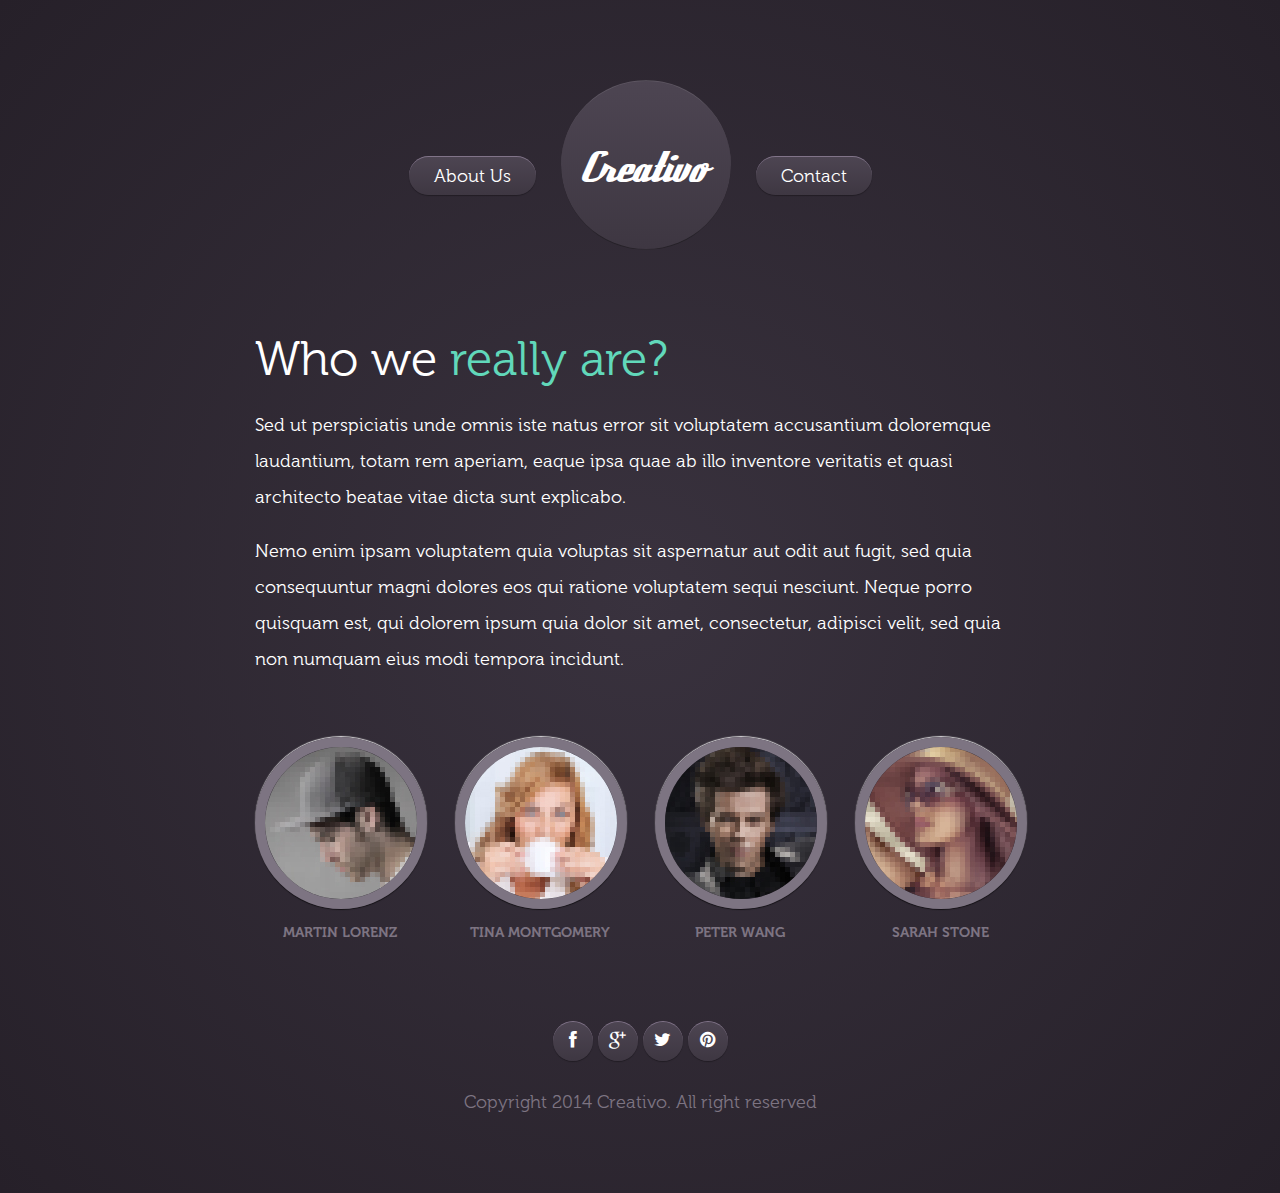
==== about.html @ 9d345a1b "first commit" ====
<!DOCTYPE html>
<html lang="en">
	<head>
		<meta charset="UTF-8">
		<meta http-equiv="X-UA-Compatible" content="IE=edge">
		<meta name="viewport" content="width=device-width, initial-scale=1.0,maximum-scale=1">
		
		<title>Creativo</title>

		<!-- Loading third party fonts -->
		<link href="fonts/font-awesome.min.css" rel="stylesheet" type="text/css">

		<!-- Loading main css file -->
		<link rel="stylesheet" href="style.css">
		
		<!--[if lt IE 9]>
		<script src="js/ie-support/html5.js"></script>
		<script src="js/ie-support/respond.js"></script>
		<![endif]-->

	</head>


	<body>
		
		<div class="site-content">
			
			<header class="site-header">
				<div class="container shrinked">
					<a href="about.html" class="button">About Us</a>
					<h1 class="logo"><a href="index.html">Creativo</a></h1>
					<a href="contact.html" class="button">Contact</a>
				</div>	<!-- .container -->
			</header> <!-- .site-header -->

			<main class="main-content">
				<div class="container shrinked">
					<h1 class="section-title">Who we <span>really are?</span></h1>

					<div class="entry-content">
						<p>Sed ut perspiciatis unde omnis iste natus error sit voluptatem accusantium doloremque laudantium, totam rem aperiam, eaque ipsa quae ab illo inventore veritatis et quasi architecto beatae vitae dicta sunt explicabo.</p> 

						<p>Nemo enim ipsam voluptatem quia voluptas sit aspernatur aut odit aut fugit, sed quia consequuntur magni dolores eos qui ratione voluptatem sequi nesciunt. Neque porro quisquam est, qui dolorem ipsum quia dolor sit amet, consectetur, adipisci velit, sed quia non numquam eius modi tempora incidunt.</p>
					</div>

					<div class="team-section row">
						<div class="team">
							<img src="dummy/team-1.jpg" alt="Martin Lorenz" class="team-image">
							<h2 class="team-name">Martin Lorenz</h2>
						</div>
						<div class="team">
							<img src="dummy/team-2.jpg" alt="Tina Montgomery" class="team-image">
							<h2 class="team-name">Tina Montgomery</h2>
						</div>
						<div class="team">
							<img src="dummy/team-3.jpg" alt="Peter Wang" class="team-image">
							<h2 class="team-name">Peter Wang</h2>
						</div>
						<div class="team">
							<img src="dummy/team-4.jpg" alt="Sarah Stone" class="team-image">
							<h2 class="team-name">Sarah Stone</h2>
						</div>
					</div>

				</div>	<!-- .container -->
			</main> <!-- .main-content -->

			<footer class="site-footer">
				<div class="container shrinked">
					
					<div class="social-links">
						<a href="#"><i class="fa fa-facebook"></i></a>
						<a href="#"><i class="fa fa-google-plus"></i></a>
						<a href="#"><i class="fa fa-twitter"></i></a>
						<a href="#"><i class="fa fa-pinterest"></i></a>
					</div> <!-- .social-links -->

					<div class="colophon">Copyright 2014 Creativo. All right reserved</div>

				</div>	<!-- .container -->
			</footer> <!-- .site-footer -->

		</div>

		<script src="js/jquery-1.11.1.min.js"></script>
		<script src="js/plugins.js"></script>
		<script src="js/app.js"></script>
		
	</body>

</html>
---- style.css ----
/*!
 * Project_Name: Creativo
 * Author: Themezy
 * Email: support@themezy.com
 * Url: http://themezy.com
 */
/*=========================================== 
 * Importing CSS Libraries
 *===========================================*/
article,
aside,
details,
figcaption,
figure,
footer,
header,
hgroup,
nav,
section,
summary {
  display: block; }

audio,
canvas,
video {
  display: inline-block; }

audio:not([controls]) {
  display: none;
  height: 0; }

[hidden], template {
  display: none; }

html {
  background: #fff;
  color: #000;
  -webkit-text-size-adjust: 100%;
  -ms-text-size-adjust: 100%; }

html,
button,
input,
select,
textarea {
  font-family: sans-serif; }

body {
  margin: 0; }

a {
  background: transparent; }
  a:focus {
    outline: thin dotted; }
  a:hover, a:active {
    outline: 0; }

h1 {
  font-size: 2em;
  margin: 0.67em 0; }

h2 {
  font-size: 1.5em;
  margin: 0.83em 0; }

h3 {
  font-size: 1.17em;
  margin: 1em 0; }

h4 {
  font-size: 1em;
  margin: 1.33em 0; }

h5 {
  font-size: 0.83em;
  margin: 1.67em 0; }

h6 {
  font-size: 0.75em;
  margin: 2.33em 0; }

abbr[title] {
  border-bottom: 1px dotted; }

b,
strong {
  font-weight: bold; }

dfn {
  font-style: italic; }

mark {
  background: #ff0;
  color: #000; }

code,
kbd,
pre,
samp {
  font-family: monospace, serif;
  font-size: 1em; }

pre {
  white-space: pre;
  white-space: pre-wrap;
  word-wrap: break-word; }

q {
  quotes: "\201C" "\201D" "\2018" "\2019"; }

q:before,
q:after {
  content: '';
  content: none; }

small {
  font-size: 80%; }

sub,
sup {
  font-size: 75%;
  line-height: 0;
  position: relative;
  vertical-align: baseline; }

sup {
  top: -0.5em; }

sub {
  bottom: -0.25em; }

img {
  border: 0; }

svg:not(:root) {
  overflow: hidden; }

figure {
  margin: 0; }

fieldset {
  border: 1px solid #c0c0c0;
  margin: 0 2px;
  padding: 0.35em 0.625em 0.75em; }

legend {
  border: 0;
  padding: 0;
  white-space: normal; }

button,
input,
select,
textarea {
  font-family: inherit;
  font-size: 100%;
  margin: 0;
  vertical-align: baseline; }

button,
input {
  line-height: normal; }

button,
select {
  text-transform: none; }

button,
html input[type="button"],
input[type="reset"],
input[type="submit"] {
  -webkit-appearance: button;
  cursor: pointer; }

button[disabled],
input[disabled] {
  cursor: default; }

input[type="checkbox"],
input[type="radio"] {
  -moz-box-sizing: border-box;
       box-sizing: border-box;
  padding: 0; }

input[type="search"] {
  -webkit-appearance: textfield;
  -moz-box-sizing: content-box;
  box-sizing: content-box; }

input[type="search"]::-webkit-search-cancel-button,
input[type="search"]::-webkit-search-decoration {
  -webkit-appearance: none; }

button::-moz-focus-inner, input::-moz-focus-inner {
  border: 0;
  padding: 0; }

textarea {
  overflow: auto;
  vertical-align: top; }

table {
  border-collapse: collapse;
  border-spacing: 0; }

*, *:before, *:after {
  -moz-box-sizing: border-box;
       box-sizing: border-box; }

/*
 * Global Styles
 */
body {
  color: #fff;
  font-family: Museo, Raleway, "Open Sans", sans-serif;
  font-size: 18px;
  font-weight: 300;
  line-height: normal;
  background-image: -webkit-radial-gradient(circle, #39323e, #262029);
  background-image: radial-gradient(circle, #39323e, #262029);
  background-size: cover;
  background-atachment: fixed; }

h1, h2, h3, h4, h5, h6 {
  font-weight: 700;
  margin: 0 0 20px; }

hr {
  border: none;
  border-bottom: 1px solid #777; }

ul, ol {
  margin: 0;
  padding-left: 0; }

a {
  text-decoration: none;
  color: #61d8ba; }

address {
  font-style: normal; }

p {
  margin-top: 0; }

form input, form textarea, form select {
  outline: none;
  border: 2px solid #4c4551;
  background: #262029;
  padding: 10px 20px;
  border-radius: 30px; }
form select {
  -webkit-appearance: none;
  -moz-appearance: none;
  appearance: none; }
form textarea {
  resize: vertical; }

.center-aligned {
  text-align: center; }

.right-aligned {
  text-align: right; }

.container.shrinked {
  padding: 0 200px; }
  @media screen and (min-width: 991px) and (max-width: 1200px) {
    .container.shrinked {
      padding: 0 100px; } }
  @media screen and (max-width: 990px) {
    .container.shrinked {
      padding: 0 20px; } }

@font-face {
  font-family: "Deftone Stylus";
  font-weight: normal;
  font-style: normal;
  src: url("fonts/deftone.ttf") format("truetype"); }
@font-face {
  font-family: "Museo";
  font-weight: 300;
  font-style: normal;
  src: url("fonts/Museo300-Regular.otf"); }
@font-face {
  font-family: "Museo";
  font-weight: 500;
  font-style: normal;
  src: url("fonts/Museo500-Regular.otf"); }
@font-face {
  font-family: "Museo";
  font-weight: 700;
  font-style: normal;
  src: url("fonts/Museo700-Regular.otf"); }
/*
 * Reusable Components Style
 */
.button, form input[type="submit"], form button, form input[type="reset"] {
  display: inline-block;
  background-image: -webkit-linear-gradient(#4d4552, #3e3742);
  background-image: linear-gradient(#4d4552, #3e3742);
  padding: 8px 25px;
  border-radius: 20px;
  color: white;
  border-top: 1px solid #817489;
  box-shadow: 0 1px 1px rgba(0, 0, 0, 0.3);
  font-size: 18px;
  font-size: 1em;
  position: relative;
  z-index: 1;
  overlfow: hidden;
  border-left: none;
  border-right: none;
  border-bottom: none;
  outline: none;
  font-weight: 300;
  -webkit-transition: .3s ease;
          transition: .3s ease; }
  .button:focus, form input[type="submit"]:focus, form button:focus, form input[type="reset"]:focus {
    outline: none; }
  .button:hover, form input[type="submit"]:hover, form button:hover, form input[type="reset"]:hover, .button:focus, form input[type="submit"]:focus, form button:focus, form input[type="reset"]:focus {
    background: #61d8ba; }

.container {
  margin-right: auto;
  margin-left: auto;
  padding-left: 15px;
  padding-right: 15px;
  *zoom: 1; }
  .container:after {
    content: " ";
    clear: both;
    display: block;
    overflow: hidden;
    height: 0; }
  @media (min-width: 768px) {
    .container {
      width: 750px; } }
  @media (min-width: 992px) {
    .container {
      width: 970px; } }
  @media (min-width: 1200px) {
    .container {
      width: 1170px; } }

.container-fluid {
  margin-right: auto;
  margin-left: auto;
  padding-left: 15px;
  padding-right: 15px;
  *zoom: 1; }
  .container-fluid:after {
    content: " ";
    clear: both;
    display: block;
    overflow: hidden;
    height: 0; }

.row {
  margin-left: -15px;
  margin-right: -15px;
  *zoom: 1; }
  .row:after {
    content: " ";
    clear: both;
    display: block;
    overflow: hidden;
    height: 0; }

.col-xs-1, .col-sm-1, .col-md-1, .col-lg-1, .col-xs-2, .col-sm-2, .col-md-2, .col-lg-2, .col-xs-3, .col-sm-3, .team, .col-md-3, .col-lg-3, .col-xs-4, .col-sm-4, .col-md-4, .col-lg-4, .col-xs-5, .col-sm-5, .col-md-5, .col-lg-5, .col-xs-6, .team, .col-sm-6, .col-md-6, .col-lg-6, .col-xs-7, .col-sm-7, .col-md-7, .col-lg-7, .col-xs-8, .col-sm-8, .col-md-8, .col-lg-8, .col-xs-9, .col-sm-9, .col-md-9, .col-lg-9, .col-xs-10, .col-sm-10, .col-md-10, .col-lg-10, .col-xs-11, .col-sm-11, .col-md-11, .col-lg-11, .col-xs-12, .col-sm-12, .col-md-12, .col-lg-12 {
  position: relative;
  min-height: 1px;
  padding-left: 15px;
  padding-right: 15px; }

.col-xs-1, .col-xs-2, .col-xs-3, .col-xs-4, .col-xs-5, .col-xs-6, .team, .col-xs-7, .col-xs-8, .col-xs-9, .col-xs-10, .col-xs-11, .col-xs-12 {
  float: left; }

.col-xs-1 {
  width: 8.3333333333%; }

.col-xs-2 {
  width: 16.6666666667%; }

.col-xs-3 {
  width: 25%; }

.col-xs-4 {
  width: 33.3333333333%; }

.col-xs-5 {
  width: 41.6666666667%; }

.col-xs-6, .team {
  width: 50%; }

.col-xs-7 {
  width: 58.3333333333%; }

.col-xs-8 {
  width: 66.6666666667%; }

.col-xs-9 {
  width: 75%; }

.col-xs-10 {
  width: 83.3333333333%; }

.col-xs-11 {
  width: 91.6666666667%; }

.col-xs-12 {
  width: 100%; }

.col-xs-pull-0 {
  right: auto; }

.col-xs-pull-1 {
  right: 8.3333333333%; }

.col-xs-pull-2 {
  right: 16.6666666667%; }

.col-xs-pull-3 {
  right: 25%; }

.col-xs-pull-4 {
  right: 33.3333333333%; }

.col-xs-pull-5 {
  right: 41.6666666667%; }

.col-xs-pull-6 {
  right: 50%; }

.col-xs-pull-7 {
  right: 58.3333333333%; }

.col-xs-pull-8 {
  right: 66.6666666667%; }

.col-xs-pull-9 {
  right: 75%; }

.col-xs-pull-10 {
  right: 83.3333333333%; }

.col-xs-pull-11 {
  right: 91.6666666667%; }

.col-xs-pull-12 {
  right: 100%; }

.col-xs-push-0 {
  left: auto; }

.col-xs-push-1 {
  left: 8.3333333333%; }

.col-xs-push-2 {
  left: 16.6666666667%; }

.col-xs-push-3 {
  left: 25%; }

.col-xs-push-4 {
  left: 33.3333333333%; }

.col-xs-push-5 {
  left: 41.6666666667%; }

.col-xs-push-6 {
  left: 50%; }

.col-xs-push-7 {
  left: 58.3333333333%; }

.col-xs-push-8 {
  left: 66.6666666667%; }

.col-xs-push-9 {
  left: 75%; }

.col-xs-push-10 {
  left: 83.3333333333%; }

.col-xs-push-11 {
  left: 91.6666666667%; }

.col-xs-push-12 {
  left: 100%; }

.col-xs-offset-0 {
  margin-left: 0%; }

.col-xs-offset-1 {
  margin-left: 8.3333333333%; }

.col-xs-offset-2 {
  margin-left: 16.6666666667%; }

.col-xs-offset-3 {
  margin-left: 25%; }

.col-xs-offset-4 {
  margin-left: 33.3333333333%; }

.col-xs-offset-5 {
  margin-left: 41.6666666667%; }

.col-xs-offset-6 {
  margin-left: 50%; }

.col-xs-offset-7 {
  margin-left: 58.3333333333%; }

.col-xs-offset-8 {
  margin-left: 66.6666666667%; }

.col-xs-offset-9 {
  margin-left: 75%; }

.col-xs-offset-10 {
  margin-left: 83.3333333333%; }

.col-xs-offset-11 {
  margin-left: 91.6666666667%; }

.col-xs-offset-12 {
  margin-left: 100%; }

@media (min-width: 768px) {
  .col-sm-1, .col-sm-2, .col-sm-3, .team, .col-sm-4, .col-sm-5, .col-sm-6, .col-sm-7, .col-sm-8, .col-sm-9, .col-sm-10, .col-sm-11, .col-sm-12 {
    float: left; }

  .col-sm-1 {
    width: 8.3333333333%; }

  .col-sm-2 {
    width: 16.6666666667%; }

  .col-sm-3, .team {
    width: 25%; }

  .col-sm-4 {
    width: 33.3333333333%; }

  .col-sm-5 {
    width: 41.6666666667%; }

  .col-sm-6 {
    width: 50%; }

  .col-sm-7 {
    width: 58.3333333333%; }

  .col-sm-8 {
    width: 66.6666666667%; }

  .col-sm-9 {
    width: 75%; }

  .col-sm-10 {
    width: 83.3333333333%; }

  .col-sm-11 {
    width: 91.6666666667%; }

  .col-sm-12 {
    width: 100%; }

  .col-sm-pull-0 {
    right: auto; }

  .col-sm-pull-1 {
    right: 8.3333333333%; }

  .col-sm-pull-2 {
    right: 16.6666666667%; }

  .col-sm-pull-3 {
    right: 25%; }

  .col-sm-pull-4 {
    right: 33.3333333333%; }

  .col-sm-pull-5 {
    right: 41.6666666667%; }

  .col-sm-pull-6 {
    right: 50%; }

  .col-sm-pull-7 {
    right: 58.3333333333%; }

  .col-sm-pull-8 {
    right: 66.6666666667%; }

  .col-sm-pull-9 {
    right: 75%; }

  .col-sm-pull-10 {
    right: 83.3333333333%; }

  .col-sm-pull-11 {
    right: 91.6666666667%; }

  .col-sm-pull-12 {
    right: 100%; }

  .col-sm-push-0 {
    left: auto; }

  .col-sm-push-1 {
    left: 8.3333333333%; }

  .col-sm-push-2 {
    left: 16.6666666667%; }

  .col-sm-push-3 {
    left: 25%; }

  .col-sm-push-4 {
    left: 33.3333333333%; }

  .col-sm-push-5 {
    left: 41.6666666667%; }

  .col-sm-push-6 {
    left: 50%; }

  .col-sm-push-7 {
    left: 58.3333333333%; }

  .col-sm-push-8 {
    left: 66.6666666667%; }

  .col-sm-push-9 {
    left: 75%; }

  .col-sm-push-10 {
    left: 83.3333333333%; }

  .col-sm-push-11 {
    left: 91.6666666667%; }

  .col-sm-push-12 {
    left: 100%; }

  .col-sm-offset-0 {
    margin-left: 0%; }

  .col-sm-offset-1 {
    margin-left: 8.3333333333%; }

  .col-sm-offset-2 {
    margin-left: 16.6666666667%; }

  .col-sm-offset-3 {
    margin-left: 25%; }

  .col-sm-offset-4 {
    margin-left: 33.3333333333%; }

  .col-sm-offset-5 {
    margin-left: 41.6666666667%; }

  .col-sm-offset-6 {
    margin-left: 50%; }

  .col-sm-offset-7 {
    margin-left: 58.3333333333%; }

  .col-sm-offset-8 {
    margin-left: 66.6666666667%; }

  .col-sm-offset-9 {
    margin-left: 75%; }

  .col-sm-offset-10 {
    margin-left: 83.3333333333%; }

  .col-sm-offset-11 {
    margin-left: 91.6666666667%; }

  .col-sm-offset-12 {
    margin-left: 100%; } }
@media (min-width: 992px) {
  .col-md-1, .col-md-2, .col-md-3, .col-md-4, .col-md-5, .col-md-6, .col-md-7, .col-md-8, .col-md-9, .col-md-10, .col-md-11, .col-md-12 {
    float: left; }

  .col-md-1 {
    width: 8.3333333333%; }

  .col-md-2 {
    width: 16.6666666667%; }

  .col-md-3 {
    width: 25%; }

  .col-md-4 {
    width: 33.3333333333%; }

  .col-md-5 {
    width: 41.6666666667%; }

  .col-md-6 {
    width: 50%; }

  .col-md-7 {
    width: 58.3333333333%; }

  .col-md-8 {
    width: 66.6666666667%; }

  .col-md-9 {
    width: 75%; }

  .col-md-10 {
    width: 83.3333333333%; }

  .col-md-11 {
    width: 91.6666666667%; }

  .col-md-12 {
    width: 100%; }

  .col-md-pull-0 {
    right: auto; }

  .col-md-pull-1 {
    right: 8.3333333333%; }

  .col-md-pull-2 {
    right: 16.6666666667%; }

  .col-md-pull-3 {
    right: 25%; }

  .col-md-pull-4 {
    right: 33.3333333333%; }

  .col-md-pull-5 {
    right: 41.6666666667%; }

  .col-md-pull-6 {
    right: 50%; }

  .col-md-pull-7 {
    right: 58.3333333333%; }

  .col-md-pull-8 {
    right: 66.6666666667%; }

  .col-md-pull-9 {
    right: 75%; }

  .col-md-pull-10 {
    right: 83.3333333333%; }

  .col-md-pull-11 {
    right: 91.6666666667%; }

  .col-md-pull-12 {
    right: 100%; }

  .col-md-push-0 {
    left: auto; }

  .col-md-push-1 {
    left: 8.3333333333%; }

  .col-md-push-2 {
    left: 16.6666666667%; }

  .col-md-push-3 {
    left: 25%; }

  .col-md-push-4 {
    left: 33.3333333333%; }

  .col-md-push-5 {
    left: 41.6666666667%; }

  .col-md-push-6 {
    left: 50%; }

  .col-md-push-7 {
    left: 58.3333333333%; }

  .col-md-push-8 {
    left: 66.6666666667%; }

  .col-md-push-9 {
    left: 75%; }

  .col-md-push-10 {
    left: 83.3333333333%; }

  .col-md-push-11 {
    left: 91.6666666667%; }

  .col-md-push-12 {
    left: 100%; }

  .col-md-offset-0 {
    margin-left: 0%; }

  .col-md-offset-1 {
    margin-left: 8.3333333333%; }

  .col-md-offset-2 {
    margin-left: 16.6666666667%; }

  .col-md-offset-3 {
    margin-left: 25%; }

  .col-md-offset-4 {
    margin-left: 33.3333333333%; }

  .col-md-offset-5 {
    margin-left: 41.6666666667%; }

  .col-md-offset-6 {
    margin-left: 50%; }

  .col-md-offset-7 {
    margin-left: 58.3333333333%; }

  .col-md-offset-8 {
    margin-left: 66.6666666667%; }

  .col-md-offset-9 {
    margin-left: 75%; }

  .col-md-offset-10 {
    margin-left: 83.3333333333%; }

  .col-md-offset-11 {
    margin-left: 91.6666666667%; }

  .col-md-offset-12 {
    margin-left: 100%; } }
@media (min-width: 1200px) {
  .col-lg-1, .col-lg-2, .col-lg-3, .col-lg-4, .col-lg-5, .col-lg-6, .col-lg-7, .col-lg-8, .col-lg-9, .col-lg-10, .col-lg-11, .col-lg-12 {
    float: left; }

  .col-lg-1 {
    width: 8.3333333333%; }

  .col-lg-2 {
    width: 16.6666666667%; }

  .col-lg-3 {
    width: 25%; }

  .col-lg-4 {
    width: 33.3333333333%; }

  .col-lg-5 {
    width: 41.6666666667%; }

  .col-lg-6 {
    width: 50%; }

  .col-lg-7 {
    width: 58.3333333333%; }

  .col-lg-8 {
    width: 66.6666666667%; }

  .col-lg-9 {
    width: 75%; }

  .col-lg-10 {
    width: 83.3333333333%; }

  .col-lg-11 {
    width: 91.6666666667%; }

  .col-lg-12 {
    width: 100%; }

  .col-lg-pull-0 {
    right: auto; }

  .col-lg-pull-1 {
    right: 8.3333333333%; }

  .col-lg-pull-2 {
    right: 16.6666666667%; }

  .col-lg-pull-3 {
    right: 25%; }

  .col-lg-pull-4 {
    right: 33.3333333333%; }

  .col-lg-pull-5 {
    right: 41.6666666667%; }

  .col-lg-pull-6 {
    right: 50%; }

  .col-lg-pull-7 {
    right: 58.3333333333%; }

  .col-lg-pull-8 {
    right: 66.6666666667%; }

  .col-lg-pull-9 {
    right: 75%; }

  .col-lg-pull-10 {
    right: 83.3333333333%; }

  .col-lg-pull-11 {
    right: 91.6666666667%; }

  .col-lg-pull-12 {
    right: 100%; }

  .col-lg-push-0 {
    left: auto; }

  .col-lg-push-1 {
    left: 8.3333333333%; }

  .col-lg-push-2 {
    left: 16.6666666667%; }

  .col-lg-push-3 {
    left: 25%; }

  .col-lg-push-4 {
    left: 33.3333333333%; }

  .col-lg-push-5 {
    left: 41.6666666667%; }

  .col-lg-push-6 {
    left: 50%; }

  .col-lg-push-7 {
    left: 58.3333333333%; }

  .col-lg-push-8 {
    left: 66.6666666667%; }

  .col-lg-push-9 {
    left: 75%; }

  .col-lg-push-10 {
    left: 83.3333333333%; }

  .col-lg-push-11 {
    left: 91.6666666667%; }

  .col-lg-push-12 {
    left: 100%; }

  .col-lg-offset-0 {
    margin-left: 0%; }

  .col-lg-offset-1 {
    margin-left: 8.3333333333%; }

  .col-lg-offset-2 {
    margin-left: 16.6666666667%; }

  .col-lg-offset-3 {
    margin-left: 25%; }

  .col-lg-offset-4 {
    margin-left: 33.3333333333%; }

  .col-lg-offset-5 {
    margin-left: 41.6666666667%; }

  .col-lg-offset-6 {
    margin-left: 50%; }

  .col-lg-offset-7 {
    margin-left: 58.3333333333%; }

  .col-lg-offset-8 {
    margin-left: 66.6666666667%; }

  .col-lg-offset-9 {
    margin-left: 75%; }

  .col-lg-offset-10 {
    margin-left: 83.3333333333%; }

  .col-lg-offset-11 {
    margin-left: 91.6666666667%; }

  .col-lg-offset-12 {
    margin-left: 100%; } }
@-ms-viewport {
  width: device-width; }
.visible-xs, .visible-sm, .visible-md, .visible-lg {
  display: none !important; }

.visible-xs-block,
.visible-xs-inline,
.visible-xs-inline-block,
.visible-sm-block,
.visible-sm-inline,
.visible-sm-inline-block,
.visible-md-block,
.visible-md-inline,
.visible-md-inline-block,
.visible-lg-block,
.visible-lg-inline,
.visible-lg-inline-block {
  display: none !important; }

@media (max-width: 767px) {
  .visible-xs {
    display: block !important; }

  table.visible-xs {
    display: table; }

  tr.visible-xs {
    display: table-row !important; }

  th.visible-xs,
  td.visible-xs {
    display: table-cell !important; } }
@media (max-width: 767px) {
  .visible-xs-block {
    display: block !important; } }

@media (max-width: 767px) {
  .visible-xs-inline {
    display: inline !important; } }

@media (max-width: 767px) {
  .visible-xs-inline-block {
    display: inline-block !important; } }

@media (min-width: 768px) and (max-width: 991px) {
  .visible-sm {
    display: block !important; }

  table.visible-sm {
    display: table; }

  tr.visible-sm {
    display: table-row !important; }

  th.visible-sm,
  td.visible-sm {
    display: table-cell !important; } }
@media (min-width: 768px) and (max-width: 991px) {
  .visible-sm-block {
    display: block !important; } }

@media (min-width: 768px) and (max-width: 991px) {
  .visible-sm-inline {
    display: inline !important; } }

@media (min-width: 768px) and (max-width: 991px) {
  .visible-sm-inline-block {
    display: inline-block !important; } }

@media (min-width: 992px) and (max-width: 1199px) {
  .visible-md {
    display: block !important; }

  table.visible-md {
    display: table; }

  tr.visible-md {
    display: table-row !important; }

  th.visible-md,
  td.visible-md {
    display: table-cell !important; } }
@media (min-width: 992px) and (max-width: 1199px) {
  .visible-md-block {
    display: block !important; } }

@media (min-width: 992px) and (max-width: 1199px) {
  .visible-md-inline {
    display: inline !important; } }

@media (min-width: 992px) and (max-width: 1199px) {
  .visible-md-inline-block {
    display: inline-block !important; } }

@media (min-width: 1200px) {
  .visible-lg {
    display: block !important; }

  table.visible-lg {
    display: table; }

  tr.visible-lg {
    display: table-row !important; }

  th.visible-lg,
  td.visible-lg {
    display: table-cell !important; } }
@media (min-width: 1200px) {
  .visible-lg-block {
    display: block !important; } }

@media (min-width: 1200px) {
  .visible-lg-inline {
    display: inline !important; } }

@media (min-width: 1200px) {
  .visible-lg-inline-block {
    display: inline-block !important; } }

@media (max-width: 767px) {
  .hidden-xs {
    display: none !important; } }
@media (min-width: 768px) and (max-width: 991px) {
  .hidden-sm {
    display: none !important; } }
@media (min-width: 992px) and (max-width: 1199px) {
  .hidden-md {
    display: none !important; } }
@media (min-width: 1200px) {
  .hidden-lg {
    display: none !important; } }
.visible-print {
  display: none !important; }

@media print {
  .visible-print {
    display: block !important; }

  table.visible-print {
    display: table; }

  tr.visible-print {
    display: table-row !important; }

  th.visible-print,
  td.visible-print {
    display: table-cell !important; } }
.visible-print-block {
  display: none !important; }
  @media print {
    .visible-print-block {
      display: block !important; } }

.visible-print-inline {
  display: none !important; }
  @media print {
    .visible-print-inline {
      display: inline !important; } }

.visible-print-inline-block {
  display: none !important; }
  @media print {
    .visible-print-inline-block {
      display: inline-block !important; } }

@media print {
  .hidden-print {
    display: none !important; } }
/*
 * Header Styles
 */
.site-header {
  text-align: center;
  padding: 80px 0; }
  @media screen and (max-width: 600px) {
    .site-header a.button {
      font-size: 14px;
      font-size: 0.7777777778em; } }
  @media screen and (max-width: 600px) {
    .site-header {
      white-space: nowrap;
      padding: 50px 0; } }

.logo {
  width: 170px;
  height: 170px;
  border-radius: 50%;
  text-align: center;
  display: inline-block;
  background-color: #4d4552;
  background-image: -webkit-linear-gradient(#4d4552, #3e3742);
  background-image: linear-gradient(#4d4552, #3e3742);
  padding-top: 60px;
  margin: 0 20px;
  font-family: "Deftone Stylus", Georgia, serif;
  font-weight: normal;
  font-size: 48px;
  font-size: 2.6666666667em;
  -webkit-transition: .3s ease;
          transition: .3s ease;
  text-indent: -10px;
  border-top: 1px solid rgba(255, 255, 255, 0.1);
  border-bottom: 1px solid rgba(0, 0, 0, 0.4); }
  @media screen and (max-width: 600px) {
    .logo {
      width: 130px;
      height: 130px;
      margin: 0 10px;
      padding-top: 40px;
      font-size: 40px;
      font-size: 2.2222222222em; } }
  .logo:hover {
    box-shadow: inset 0 0 0 100px #61d8ba; }
  .logo a {
    display: block;
    color: white; }

.section-title {
  font-size: 48px;
  font-size: 2.6666666667em;
  font-weight: 300; }
  .section-title span {
    color: #61d8ba; }

.counter-wrap {
  margin: 50px -15px;
  *zoom: 1; }
  .counter-wrap:after {
    content: " ";
    clear: both;
    display: block;
    overflow: hidden;
    height: 0; }
  .counter-wrap .counter {
    width: 25%;
    padding: 0 15px;
    float: left; }
    @media screen and (max-width: 600px) {
      .counter-wrap .counter {
        padding: 0 5px; } }
  .counter-wrap .number {
    border-radius: 10px;
    background-image: -webkit-linear-gradient(#4d4552, #3e3742);
    background-image: linear-gradient(#4d4552, #3e3742);
    border-top: 1px solid #817489;
    box-shadow: 0 1px 1px rgba(0, 0, 0, 0.3);
    text-align: center;
    font-size: 90px;
    font-size: 5em;
    font-weight: 700;
    padding: 30px 0;
    margin-bottom: 20px; }
    @media screen and (max-width: 990px) {
      .counter-wrap .number {
        font-size: 70px;
        font-size: 3.8888888889em; } }
    @media screen and (max-width: 480px) {
      .counter-wrap .number {
        font-size: 40px;
        font-size: 2.2222222222em; } }
  .counter-wrap .caption {
    text-align: center;
    text-transform: uppercase;
    color: #7d7482;
    font-weight: 700;
    font-size: 14px;
    font-size: 0.7777777778em;
    text-shadow: 0 1px 1px rgba(0, 0, 0, 0.3); }

.entry-content {
  margin-bottom: 30px;
  line-height: 36px; }

.team-section {
  padding: 30px 0; }

.team {
  text-align: center;
  margin-bottom: 30px; }
  @media screen and (max-width: 480px) {
    .team {
      width: 100%; } }
  .team .team-image {
    border-radius: 50%;
    border: 10px solid #7d7482;
    box-shadow: 0 -1px 1px rgba(255, 255, 255, 0.8), 0 1px 1px rgba(0, 0, 0, 0.6);
    margin-bottom: 10px; }
  .team .team-name {
    color: #7d7482;
    font-size: 14px;
    font-size: 0.7777777778em;
    text-transform: uppercase; }

.contact-section {
  margin-bottom: 50px; }

.contact-form {
  *zoom: 1; }
  .contact-form:after {
    content: " ";
    clear: both;
    display: block;
    overflow: hidden;
    height: 0; }
  .contact-form .control {
    margin-bottom: 10px;
    position: relative; }
    .contact-form .control .fa {
      color: #7d7482;
      -webkit-transition: 0.3s ease;
              transition: 0.3s ease; }
    .contact-form .control input, .contact-form .control textarea {
      width: 100%;
      padding-left: 50px;
      color: #61d8ba;
      -webkit-transition: .3s ease;
              transition: .3s ease; }
      .contact-form .control input:focus, .contact-form .control input:hover, .contact-form .control textarea:focus, .contact-form .control textarea:hover {
        border-color: #61d8ba; }
        .contact-form .control input:focus + .fa, .contact-form .control input:hover + .fa, .contact-form .control textarea:focus + .fa, .contact-form .control textarea:hover + .fa {
          color: #61d8ba; }
    .contact-form .control textarea {
      min-height: 160px;
      resize: vertical; }
    .contact-form .control .fa {
      position: absolute;
      left: 20px;
      top: 13px; }

/*
 * Footer Styles
 */
.site-footer {
  text-align: center;
  padding-bottom: 80px; }

.subscribe-form {
  position: relative;
  margin-bottom: 70px; }
  .subscribe-form input[type="text"], .subscribe-form input[type="email"] {
    width: 100%;
    padding: 10px 100px 10px 50px;
    border: 2px solid #4c4551;
    border-radius: 25px;
    color: white;
    background-color: #262029;
    font-size: 18px;
    font-size: 1em;
    -webkit-transition: .3s ease;
            transition: .3s ease; }
    .subscribe-form input[type="text"]:focus, .subscribe-form input[type="text"]:active, .subscribe-form input[type="email"]:focus, .subscribe-form input[type="email"]:active {
      border-color: #61d8ba; }
      .subscribe-form input[type="text"]:focus ~ .fa, .subscribe-form input[type="text"]:active ~ .fa, .subscribe-form input[type="email"]:focus ~ .fa, .subscribe-form input[type="email"]:active ~ .fa {
        color: #61d8ba; }
  .subscribe-form .fa {
    position: absolute;
    left: 20px;
    top: 13px;
    color: #4c4551;
    -webkit-transition: .3s ease;
            transition: .3s ease; }
  .subscribe-form input[type="submit"] {
    position: absolute;
    top: 4px;
    bottom: 4px;
    right: 4px; }

.social-links {
  margin-bottom: 30px; }
  .social-links a {
    width: 40px;
    height: 40px;
    border-radius: 50%;
    background-image: -webkit-linear-gradient(#4d4552, #3e3742);
    background-image: linear-gradient(#4d4552, #3e3742);
    display: inline-block;
    color: white;
    border-top: 1px solid #817489;
    box-shadow: 0 1px 1px rgba(0, 0, 0, 0.3);
    padding-top: 7px;
    font-size: 18px;
    font-size: 1em;
    -webkit-transition: .3s ease;
            transition: .3s ease; }
    .social-links a:hover, .social-links a:focus {
      background: #61d8ba; }

.colophon {
  color: #7d7482; }
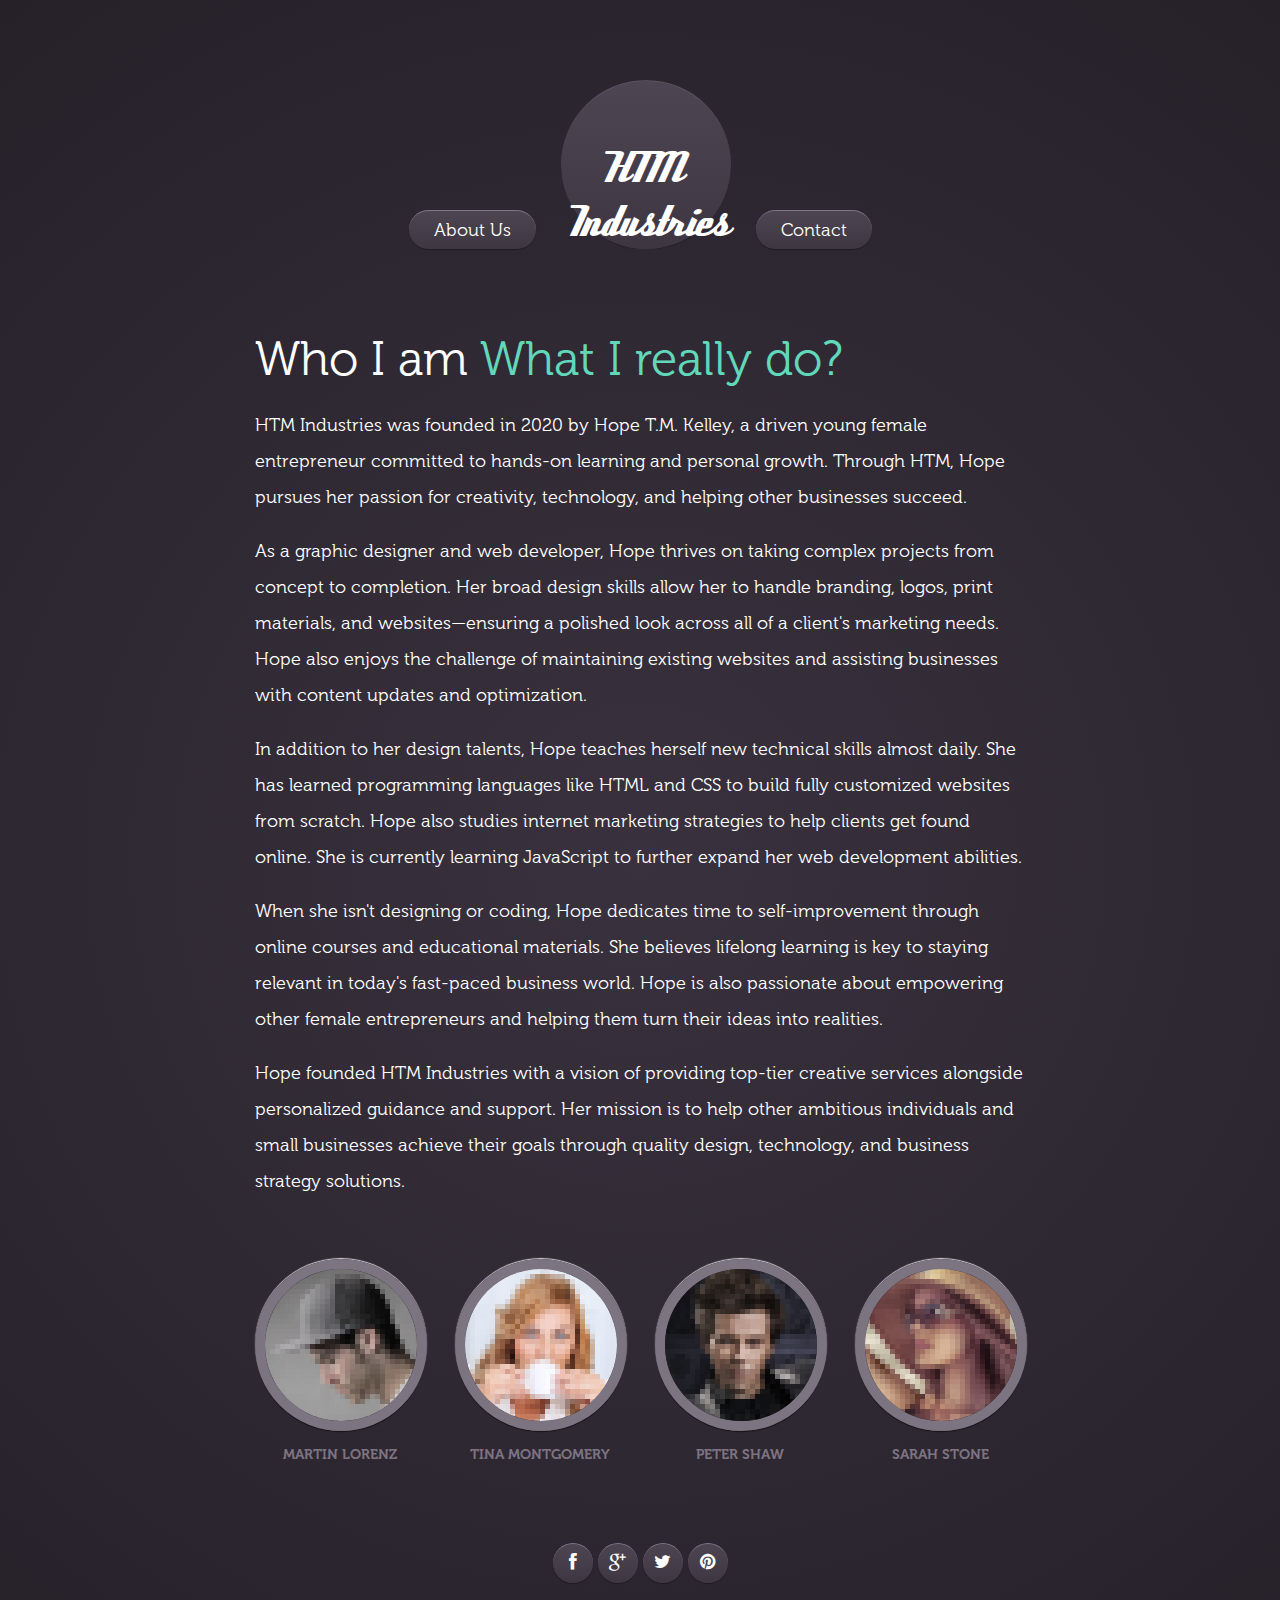
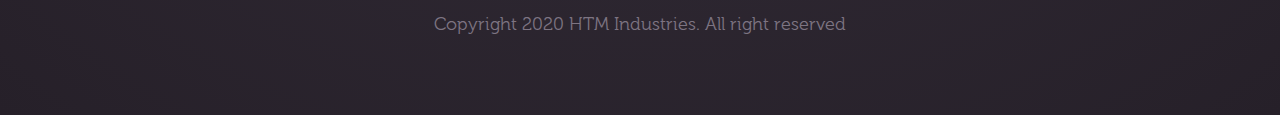
==== commit 4a064979: "Update about.html" ====
--- a/about.html
+++ b/about.html
@@ -28,20 +28,27 @@
 			<header class="site-header">
 				<div class="container shrinked">
 					<a href="about.html" class="button">About Us</a>
-					<h1 class="logo"><a href="index.html">Creativo</a></h1>
+					<h1 class="logo"><a href="index.html">HTM Industries</a></h1>
 					<a href="contact.html" class="button">Contact</a>
 				</div>	<!-- .container -->
 			</header> <!-- .site-header -->
 
 			<main class="main-content">
 				<div class="container shrinked">
-					<h1 class="section-title">Who we <span>really are?</span></h1>
+					<h1 class="section-title">Who I am <span>What I really do?</span></h1>
 
 					<div class="entry-content">
-						<p>Sed ut perspiciatis unde omnis iste natus error sit voluptatem accusantium doloremque laudantium, totam rem aperiam, eaque ipsa quae ab illo inventore veritatis et quasi architecto beatae vitae dicta sunt explicabo.</p> 
+						<p>HTM Industries was founded in 2020 by Hope T.M. Kelley, a driven young female entrepreneur committed to hands-on learning and personal growth. Through HTM, Hope pursues her passion for creativity, technology, and helping other businesses succeed.</p> 
 
-						<p>Nemo enim ipsam voluptatem quia voluptas sit aspernatur aut odit aut fugit, sed quia consequuntur magni dolores eos qui ratione voluptatem sequi nesciunt. Neque porro quisquam est, qui dolorem ipsum quia dolor sit amet, consectetur, adipisci velit, sed quia non numquam eius modi tempora incidunt.</p>
-					</div>
+						<p>As a graphic designer and web developer, Hope thrives on taking complex projects from concept to completion. Her broad design skills allow her to handle branding, logos, print materials, and websites—ensuring a polished look across all of a client's marketing needs. Hope also enjoys the challenge of maintaining existing websites and assisting businesses with content updates and optimization. </p>
+
+						<p>In addition to her design talents, Hope teaches herself new technical skills almost daily. She has learned programming languages like HTML and CSS to build fully customized websites from scratch. Hope also studies internet marketing strategies to help clients get found online. She is currently learning JavaScript to further expand her web development abilities.</p>
+
+						<p>When she isn't designing or coding, Hope dedicates time to self-improvement through online courses and educational materials. She believes lifelong learning is key to staying relevant in today's fast-paced business world. Hope is also passionate about empowering other female entrepreneurs and helping them turn their ideas into realities.</p>
+
+						<p>Hope founded HTM Industries with a vision of providing top-tier creative services alongside personalized guidance and support. Her mission is to help other ambitious individuals and small businesses achieve their goals through quality design, technology, and business strategy solutions. </p>
+					
+			</div>
 
 					<div class="team-section row">
 						<div class="team">
@@ -54,7 +61,7 @@
 						</div>
 						<div class="team">
 							<img src="dummy/team-3.jpg" alt="Peter Wang" class="team-image">
-							<h2 class="team-name">Peter Wang</h2>
+							<h2 class="team-name">Peter Shaw</h2>
 						</div>
 						<div class="team">
 							<img src="dummy/team-4.jpg" alt="Sarah Stone" class="team-image">
@@ -75,7 +82,7 @@
 						<a href="#"><i class="fa fa-pinterest"></i></a>
 					</div> <!-- .social-links -->
 
-					<div class="colophon">Copyright 2014 Creativo. All right reserved</div>
+					<div class="colophon">Copyright 2020 HTM Industries. All right reserved</div>
 
 				</div>	<!-- .container -->
 			</footer> <!-- .site-footer -->
@@ -88,4 +95,4 @@
 		
 	</body>
 
-</html>+</html>
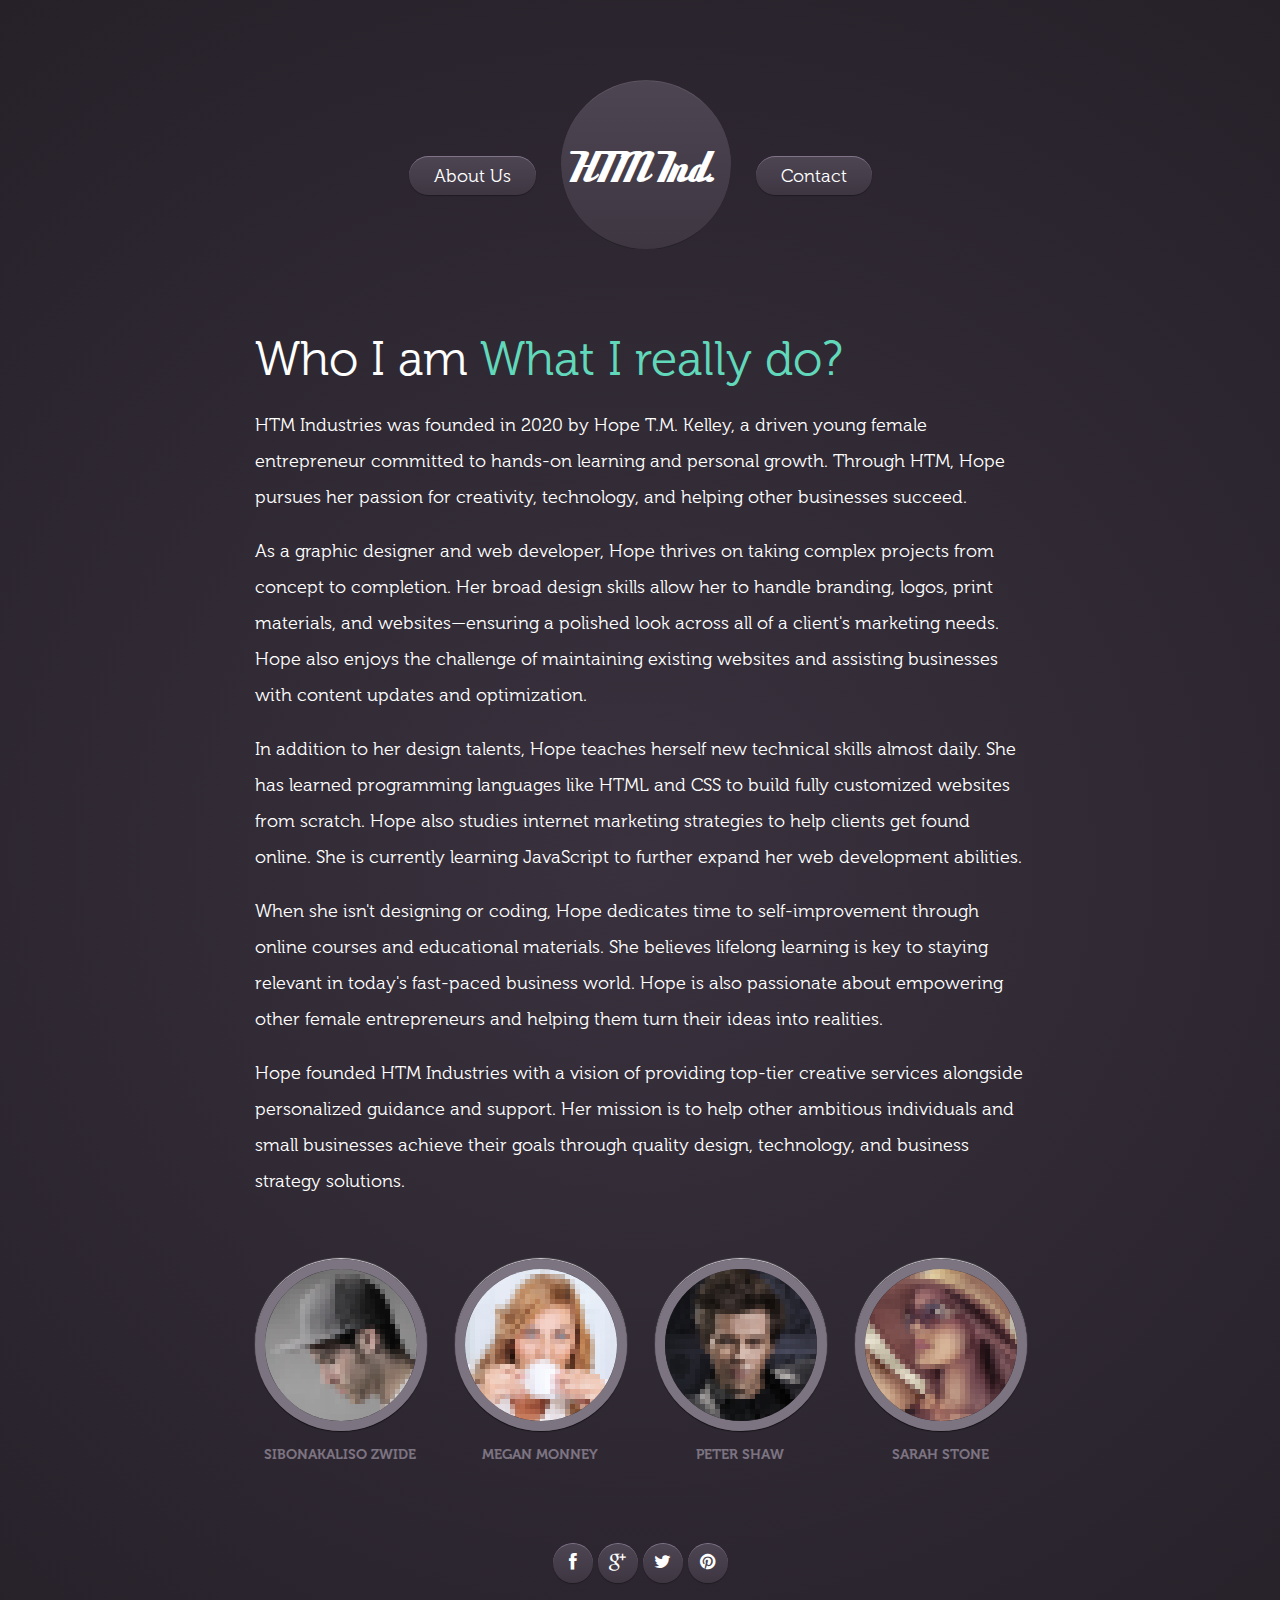
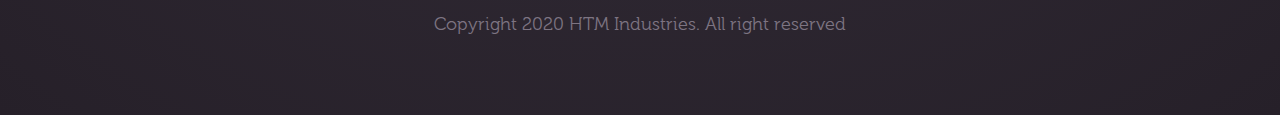
==== commit e4c77f21: "Update about.html" ====
--- a/about.html
+++ b/about.html
@@ -5,7 +5,7 @@
 		<meta http-equiv="X-UA-Compatible" content="IE=edge">
 		<meta name="viewport" content="width=device-width, initial-scale=1.0,maximum-scale=1">
 		
-		<title>Creativo</title>
+		<title>HTM Industries</title>
 
 		<!-- Loading third party fonts -->
 		<link href="fonts/font-awesome.min.css" rel="stylesheet" type="text/css">
@@ -28,7 +28,7 @@
 			<header class="site-header">
 				<div class="container shrinked">
 					<a href="about.html" class="button">About Us</a>
-					<h1 class="logo"><a href="index.html">HTM Industries</a></h1>
+					<h1 class="logo"><a href="index.html">HTM Ind.</a></h1>
 					<a href="contact.html" class="button">Contact</a>
 				</div>	<!-- .container -->
 			</header> <!-- .site-header -->
@@ -53,11 +53,11 @@
 					<div class="team-section row">
 						<div class="team">
 							<img src="dummy/team-1.jpg" alt="Martin Lorenz" class="team-image">
-							<h2 class="team-name">Martin Lorenz</h2>
+							<h2 class="team-name">Sibonakaliso Zwide</h2>
 						</div>
 						<div class="team">
 							<img src="dummy/team-2.jpg" alt="Tina Montgomery" class="team-image">
-							<h2 class="team-name">Tina Montgomery</h2>
+							<h2 class="team-name">Megan Monney</h2>
 						</div>
 						<div class="team">
 							<img src="dummy/team-3.jpg" alt="Peter Wang" class="team-image">
--- a/style.css
+++ b/style.css
@@ -1,8 +1,8 @@
 /*!
- * Project_Name: Creativo
- * Author: Themezy
- * Email: support@themezy.com
- * Url: http://themezy.com
+ * Project_Name: HTM Industries
+ * Author: Hope TM
+ * Email: tebo.hope99@outlook.com
+ * Url: http://HTM.com
  */
 /*=========================================== 
  * Importing CSS Libraries
